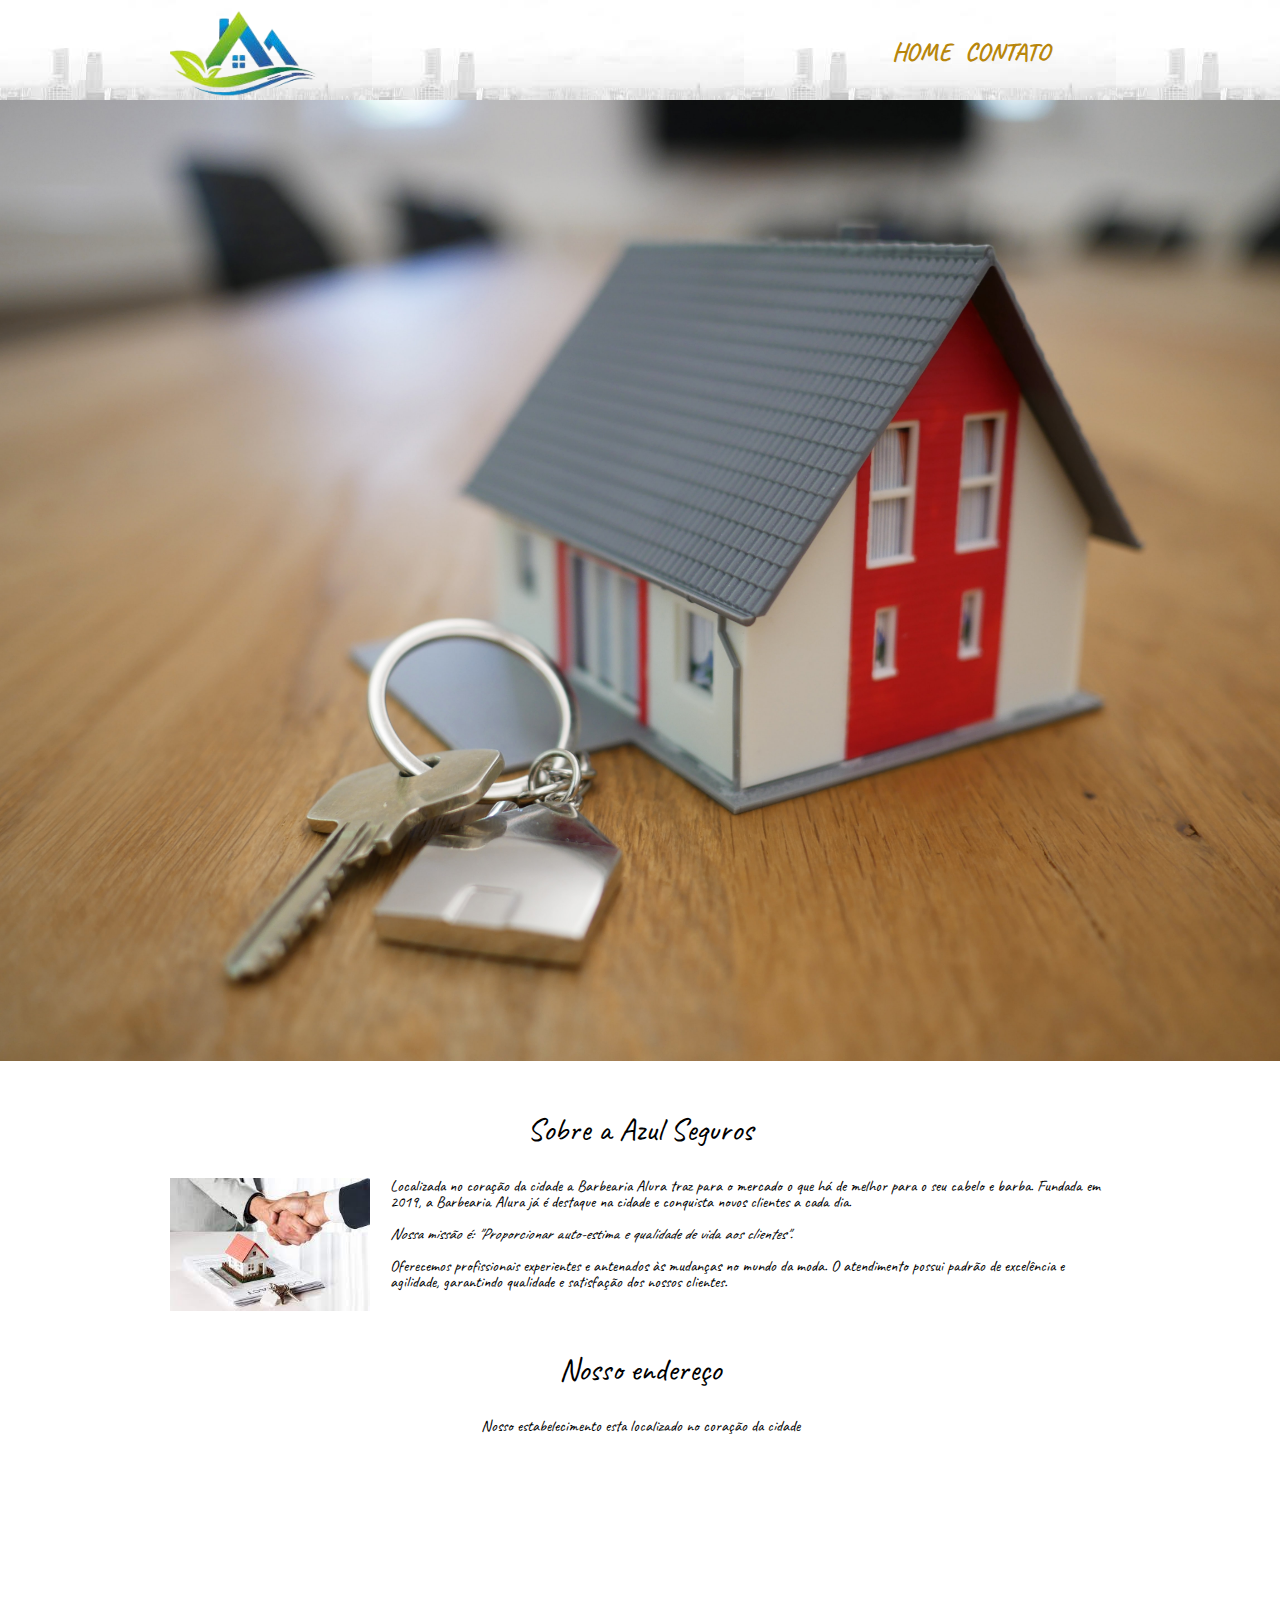
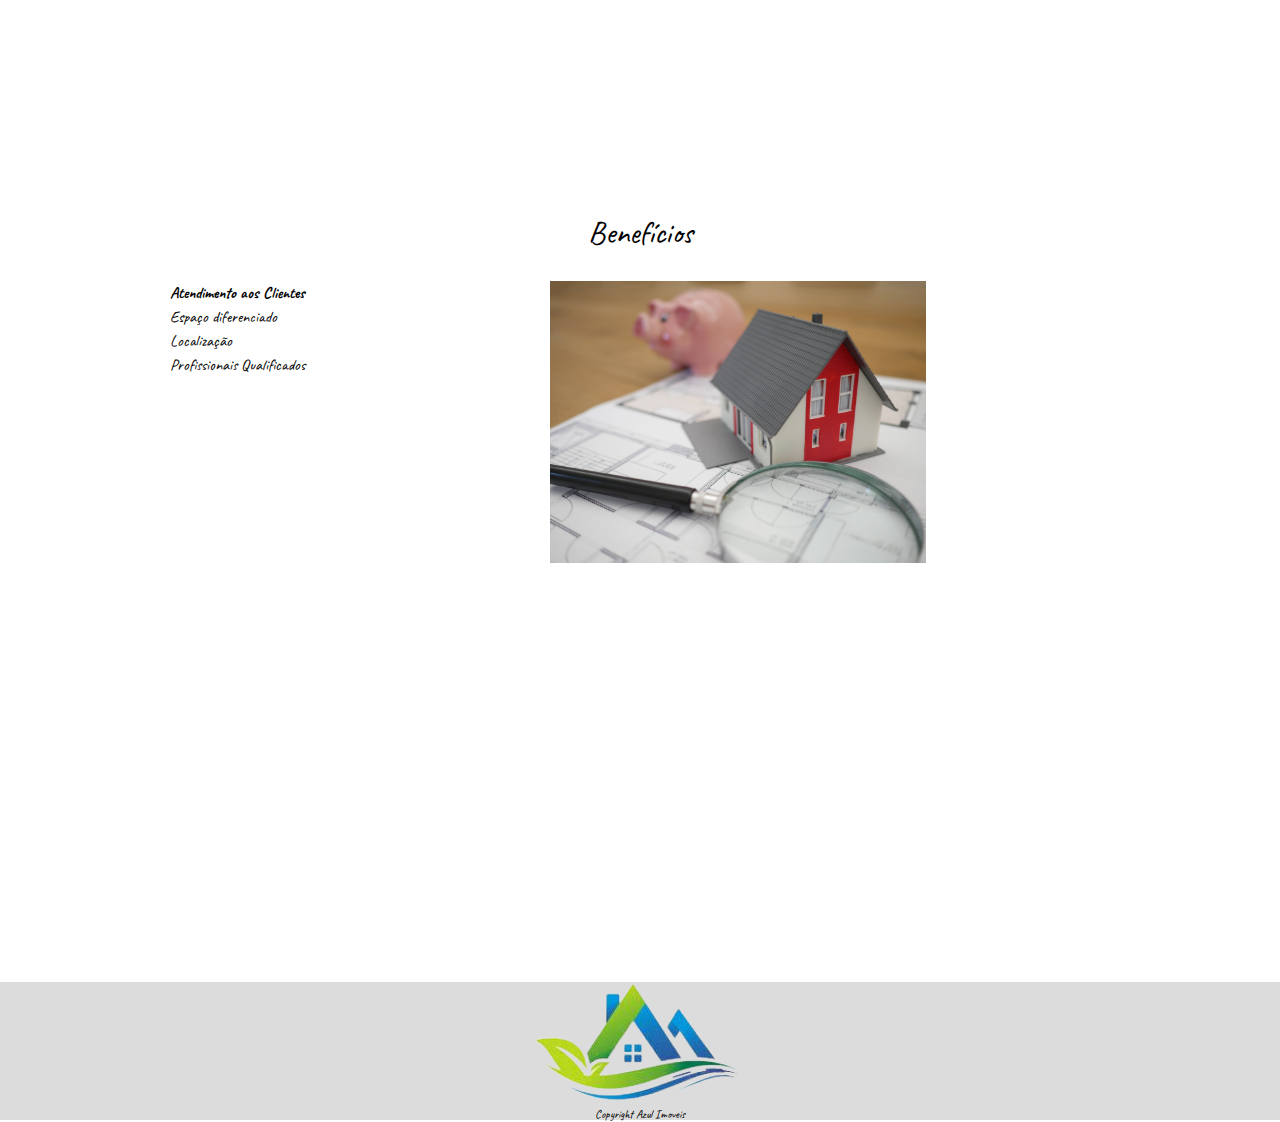
==== index.html @ c25e8ed3 "adicionado mapa e vídeo" ====
<!DOCTYPE html>
<html lang="pt-br">
	<head>
		<meta charset="UTF-8">
		<title>Azul imoveis</title>
		<link rel="stylesheet" href="reset.css">
		<link rel="stylesheet" href="style.css">
		<link href="https://fonts.googleapis.com/css2?family=Caveat&display=swap" rel="stylesheet">
	</head>

	<body>
		<div class="cabecalho">
			<header>
				<h1><img src="logo.png" class="logo"></h1>
					<nav class="navegacao">
						<ul>
							<li><a href="index.html">Home</a></li>
							<li><a href="contato.html">Contato</a></li>
						</ul>
					</nav>
				</div>
			</header>
		
			<img src="banner.jpg" class="banner">

		<main>
			

			<section class="principal">
				<h2 class="titulo-principal">Sobre a Azul Seguros</h2>

				<img src="imagem-reduzida.jfif" class="imagem-reduzida" alt="Imagem imobiliaria">
		 
				<p>Localizada no coração da cidade a <strong>Barbearia Alura</strong> traz para o mercado o que há de melhor para o seu cabelo e barba. Fundada em 2019, a Barbearia Alura já é destaque na cidade e conquista novos clientes a cada dia.</p>

				<p id="missao"><em>Nossa missão é: <strong>"Proporcionar auto-estima e qualidade de vida aos clientes"</strong>.</em></p>

				<p>Oferecemos profissionais experientes e antenados às mudanças no mundo da moda. O atendimento possui padrão de excelência e agilidade, garantindo qualidade e satisfação dos nossos clientes.</p>
			</section>

			<section class="mapa">
				<h3 class="titulo-principal">Nosso endereço</h3>
				<p>Nosso estabelecimento esta localizado no coração da cidade</p>

				<iframe src="https://www.google.com/maps/embed?pb=!1m18!1m12!1m3!1d14630.612010160463!2d-46.64708777803587!3d-23.544979733695357!2m3!1f0!2f0!3f0!3m2!1i1024!2i768!4f13.1!3m3!1m2!1s0x94ce5853d96a1441%3A0xebba5cad95ff31bb!2sZona%20Central%20de%20S%C3%A3o%20Paulo%20-%20Rep%C3%BAblica%2C%20S%C3%A3o%20Paulo%20-%20SP%2C%2001037-010!5e0!3m2!1spt-BR!2sbr!4v1652644640975!5m2!1spt-BR!2sbr" width="100%" height="300" style="border:0;" allowfullscreen="" loading="lazy" referrerpolicy="no-referrer-when-downgrade"></iframe>

			</section>

			<section class="beneficios">
				<h3 class="titulo-principal">Benefícios</h3>

				<div class="conteudo-beneficios"></div>
					<ul class="lista-beneficios">
						<li class="itens">Atendimento aos Clientes</li>
						<li class="itens">Espaço diferenciado</li>
						<li class="itens">Localização</li>
						<li class="itens">Profissionais Qualificados</li>
					</ul>
					<img src="imagem-imob.jpg" class="imagem-imob">
				</div>


				<div class="video">
					<iframe width="560" height="315" src="https://www.youtube.com/embed/Dtd0bZUzxOg" title="YouTube video player" frameborder="0" allow="accelerometer; autoplay; clipboard-write; encrypted-media; gyroscope; picture-in-picture" allowfullscreen></iframe>
				<div>

			</section>
		</main>
		<footer>
			<img src="logo-rodape.png" class="logo-rodape">
			<p>Copyright Azul Imoveis</p>
		</footer>
	</body>
</html>
---- style.css ----
body{
	font-family: 'Caveat', cursive;
}

.cabecalho{
	background-image: url(fundo.jfif);
	height: 100px;
}

header{
position: relative;
width: 940px;
margin: 0 auto;
}


.logo{
	position: relative;
	top: 10px;
	width: 150px;
}

.navegacao{
	position: absolute;
	top: 40px;
	right: 50px;
}

.navegacao li{
	display: inline;

}

nav a{
	font-size: 25px;
	color: #B8860B;
	font-weight: bold;
	text-decoration: none;
	margin-right: 10px;
	text-transform: uppercase;
}

nav a:hover{
	color:#FF8C00;
	font-weight: bold;
}

main{
	position: relative;
	width: 940px;
	margin: 50px auto;
}



.lista-servicos{
	text-align: center;
}


.titulo-servicos{
	text-align: center;
	font-size: 18px;
	font-style: italic;
}



.imagens{
	width: 200px;
	height: 122px;

}

.lista-servicos li{
	display: inline-block;
	position: relative;
	right: 0px;
	text-align: center;
	margin-right: 20px;
	vertical-align: top;
	border: 2px solid #808080;
	padding: 50 20;
	border-radius: 10px;
}

.lista-servicos li:hover{
	border: 2.5px solid #B8860B	;
}

.logo-rodape{
	width: 60;
}

.formulario{
	display: block;
	margin: 10 0 10 0;
	width: 50%;
	padding: 10px;
}

form label, legend{
	display: block;
	font-size: 20px;
	margin: 0 0 10px;
}
.options{
	margin: 0 0 15px;
}

.enviar{
	margin-top: 15px;
	font-size: 20px;
	padding: 15px;
	background:#FFAF0F;
	color: white;
	border: none;
	border-radius: 10px;
	width: 35%;
	font-weight: bold;
	transition: 1s all;
}

.enviar:hover{
	background:#DB8E0A;;
	transform: scale(1.2);
}

footer{
	background:#DCDCDC;
	text-align: center;
	position: relative;
	top: 100;
}

footer p{
	font-size: 12px;
	
}

/* css index */
.banner{
	width: 100%;
}

.titulo-principal{
	text-align: center;
	font-size: 2em;
	margin: 0 0 1em;
	clear: left;
}

.principal p{
	margin: 0 0 1em;
}

principal strong{
	font-weight: bold;
}

.principal em{
	font-style: italic;
}

.imagem-imob{
	width: 40%;
}

.conteudo-beneficios{
	width: 640px;
	margin: 0 auto;
}

.lista-beneficios{
	width: 40%;
	display: inline-block;
	vertical-align: top;
}

.imagem-reduzida{
	width: 200px;
	float:left ;
	margin: 0 20px 20px 0;
}

.mapa{
	padding: 3em 0;
}

.mapa p{
	margin: 0 0 2em;
	text-align: center;
}

.video{
	width: 560px;
	margin: 3em auto;
}

.itens{
line-height:1.5em;
}

.itens:first-child{
	font-weight: bold;
}
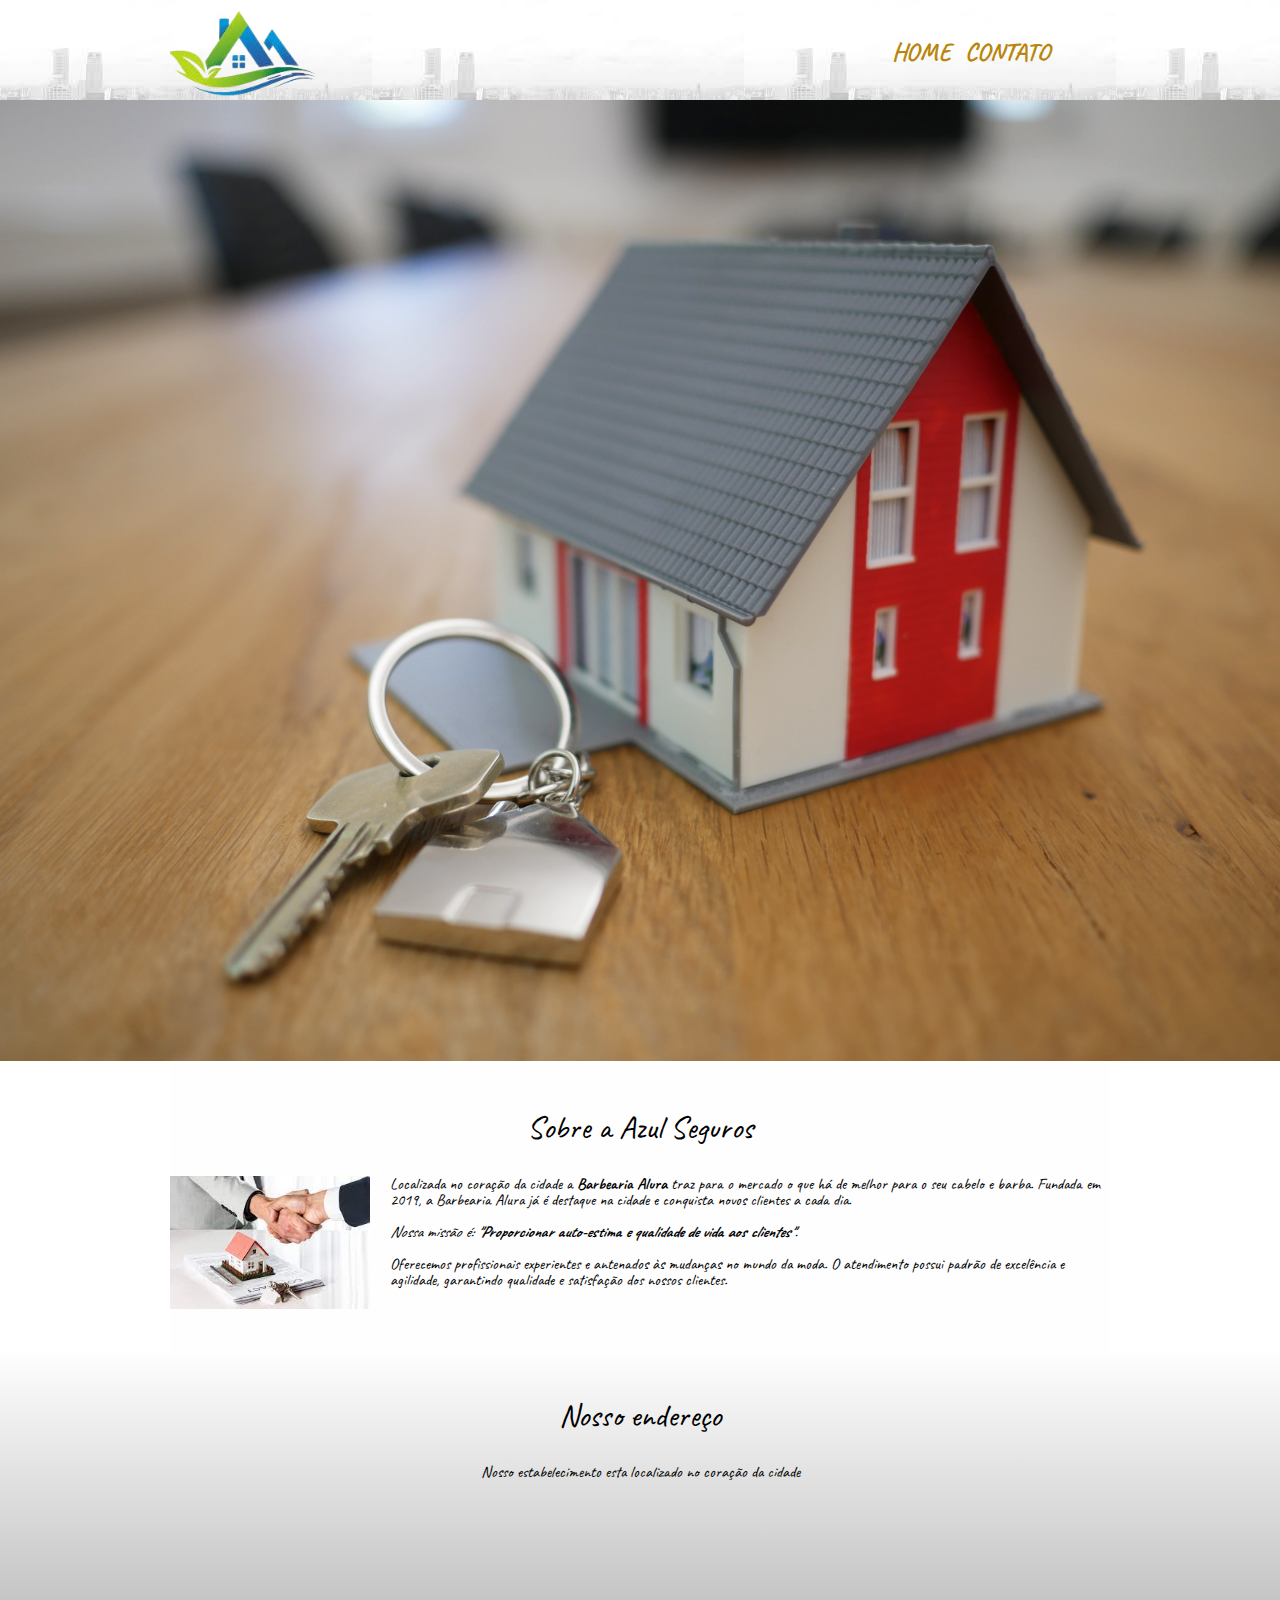
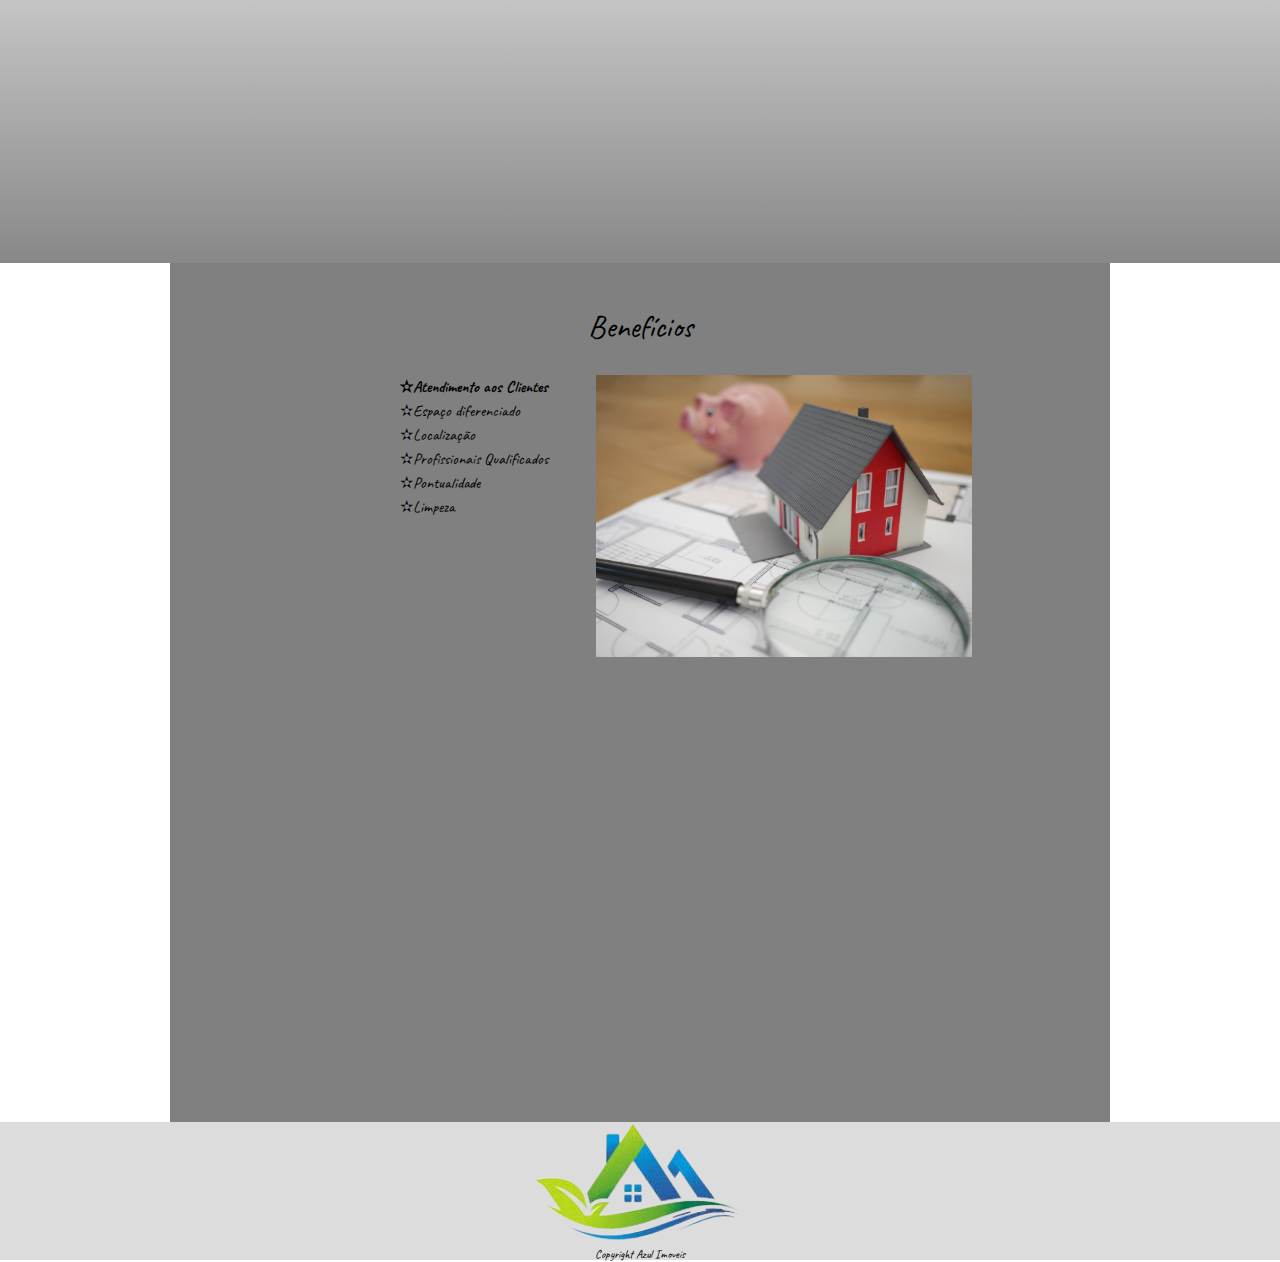
==== commit 0240f8c4: "marcadores na lista" ====
--- a/index.html
+++ b/index.html
@@ -41,8 +41,9 @@
 			<section class="mapa">
 				<h3 class="titulo-principal">Nosso endereço</h3>
 				<p>Nosso estabelecimento esta localizado no coração da cidade</p>
-
-				<iframe src="https://www.google.com/maps/embed?pb=!1m18!1m12!1m3!1d14630.612010160463!2d-46.64708777803587!3d-23.544979733695357!2m3!1f0!2f0!3f0!3m2!1i1024!2i768!4f13.1!3m3!1m2!1s0x94ce5853d96a1441%3A0xebba5cad95ff31bb!2sZona%20Central%20de%20S%C3%A3o%20Paulo%20-%20Rep%C3%BAblica%2C%20S%C3%A3o%20Paulo%20-%20SP%2C%2001037-010!5e0!3m2!1spt-BR!2sbr!4v1652644640975!5m2!1spt-BR!2sbr" width="100%" height="300" style="border:0;" allowfullscreen="" loading="lazy" referrerpolicy="no-referrer-when-downgrade"></iframe>
+				<div class="mapa-conteudo">
+					<iframe src="https://www.google.com/maps/embed?pb=!1m18!1m12!1m3!1d14630.612010160463!2d-46.64708777803587!3d-23.544979733695357!2m3!1f0!2f0!3f0!3m2!1i1024!2i768!4f13.1!3m3!1m2!1s0x94ce5853d96a1441%3A0xebba5cad95ff31bb!2sZona%20Central%20de%20S%C3%A3o%20Paulo%20-%20Rep%C3%BAblica%2C%20S%C3%A3o%20Paulo%20-%20SP%2C%2001037-010!5e0!3m2!1spt-BR!2sbr!4v1652644640975!5m2!1spt-BR!2sbr" width="100%" height="300" style="border:0;" allowfullscreen="" loading="lazy" referrerpolicy="no-referrer-when-downgrade"></iframe>
+				</div>
 
 			</section>
 
@@ -55,6 +56,8 @@
 						<li class="itens">Espaço diferenciado</li>
 						<li class="itens">Localização</li>
 						<li class="itens">Profissionais Qualificados</li>
+						<li class="itens">Pontualidade</li>
+						<li class="itens">Limpeza</li>
 					</ul>
 					<img src="imagem-imob.jpg" class="imagem-imob">
 				</div>
@@ -63,7 +66,6 @@
 				<div class="video">
 					<iframe width="560" height="315" src="https://www.youtube.com/embed/Dtd0bZUzxOg" title="YouTube video player" frameborder="0" allow="accelerometer; autoplay; clipboard-write; encrypted-media; gyroscope; picture-in-picture" allowfullscreen></iframe>
 				<div>
-
 			</section>
 		</main>
 		<footer>
--- a/style.css
+++ b/style.css
@@ -31,7 +31,7 @@
 
 }
 
-nav a{
+.navegacao a{
 	font-size: 25px;
 	color: #B8860B;
 	font-weight: bold;
@@ -40,15 +40,13 @@
 	text-transform: uppercase;
 }
 
-nav a:hover{
+.navegacao a:hover{
 	color:#FF8C00;
 	font-weight: bold;
 }
 
 main{
-	position: relative;
-	width: 940px;
-	margin: 50px auto;
+	
 }
 
 
@@ -104,6 +102,8 @@
 	font-size: 20px;
 	margin: 0 0 10px;
 }
+
+
 .options{
 	margin: 0 0 15px;
 }
@@ -150,11 +150,20 @@
 	clear: left;
 }
 
+.principal{
+	padding: 3em 0;
+	background: #FEFEFE;
+	width: 940px;
+	margin: 0px auto;
+}
+
+
+
 .principal p{
 	margin: 0 0 1em;
 }
 
-principal strong{
+.principal strong{
 	font-weight: bold;
 }
 
@@ -164,6 +173,8 @@
 
 .imagem-imob{
 	width: 40%;
+	position: relative;
+	left: 140px;
 }
 
 .conteudo-beneficios{
@@ -171,9 +182,18 @@
 	margin: 0 auto;
 }
 
+.beneficios{
+	padding: 3em 0;
+	background:#808080;
+	width: 940px;
+	margin: 0px auto; 
+}
+
 .lista-beneficios{
-	width: 40%;
+	width: 30%;
 	display: inline-block;
+	position: relative;
+	left: 230px;
 	vertical-align: top;
 }
 
@@ -185,6 +205,12 @@
 
 .mapa{
 	padding: 3em 0;
+	background: linear-gradient(#FEFEFE, #888888);
+}
+
+.mapa-conteudo{
+	width: 940px;
+	margin: 0 auto;
 }
 
 .mapa p{
@@ -201,6 +227,10 @@
 line-height:1.5em;
 }
 
+.itens:before{
+	content: "✫";
+}
+
 .itens:first-child{
 	font-weight: bold;
 }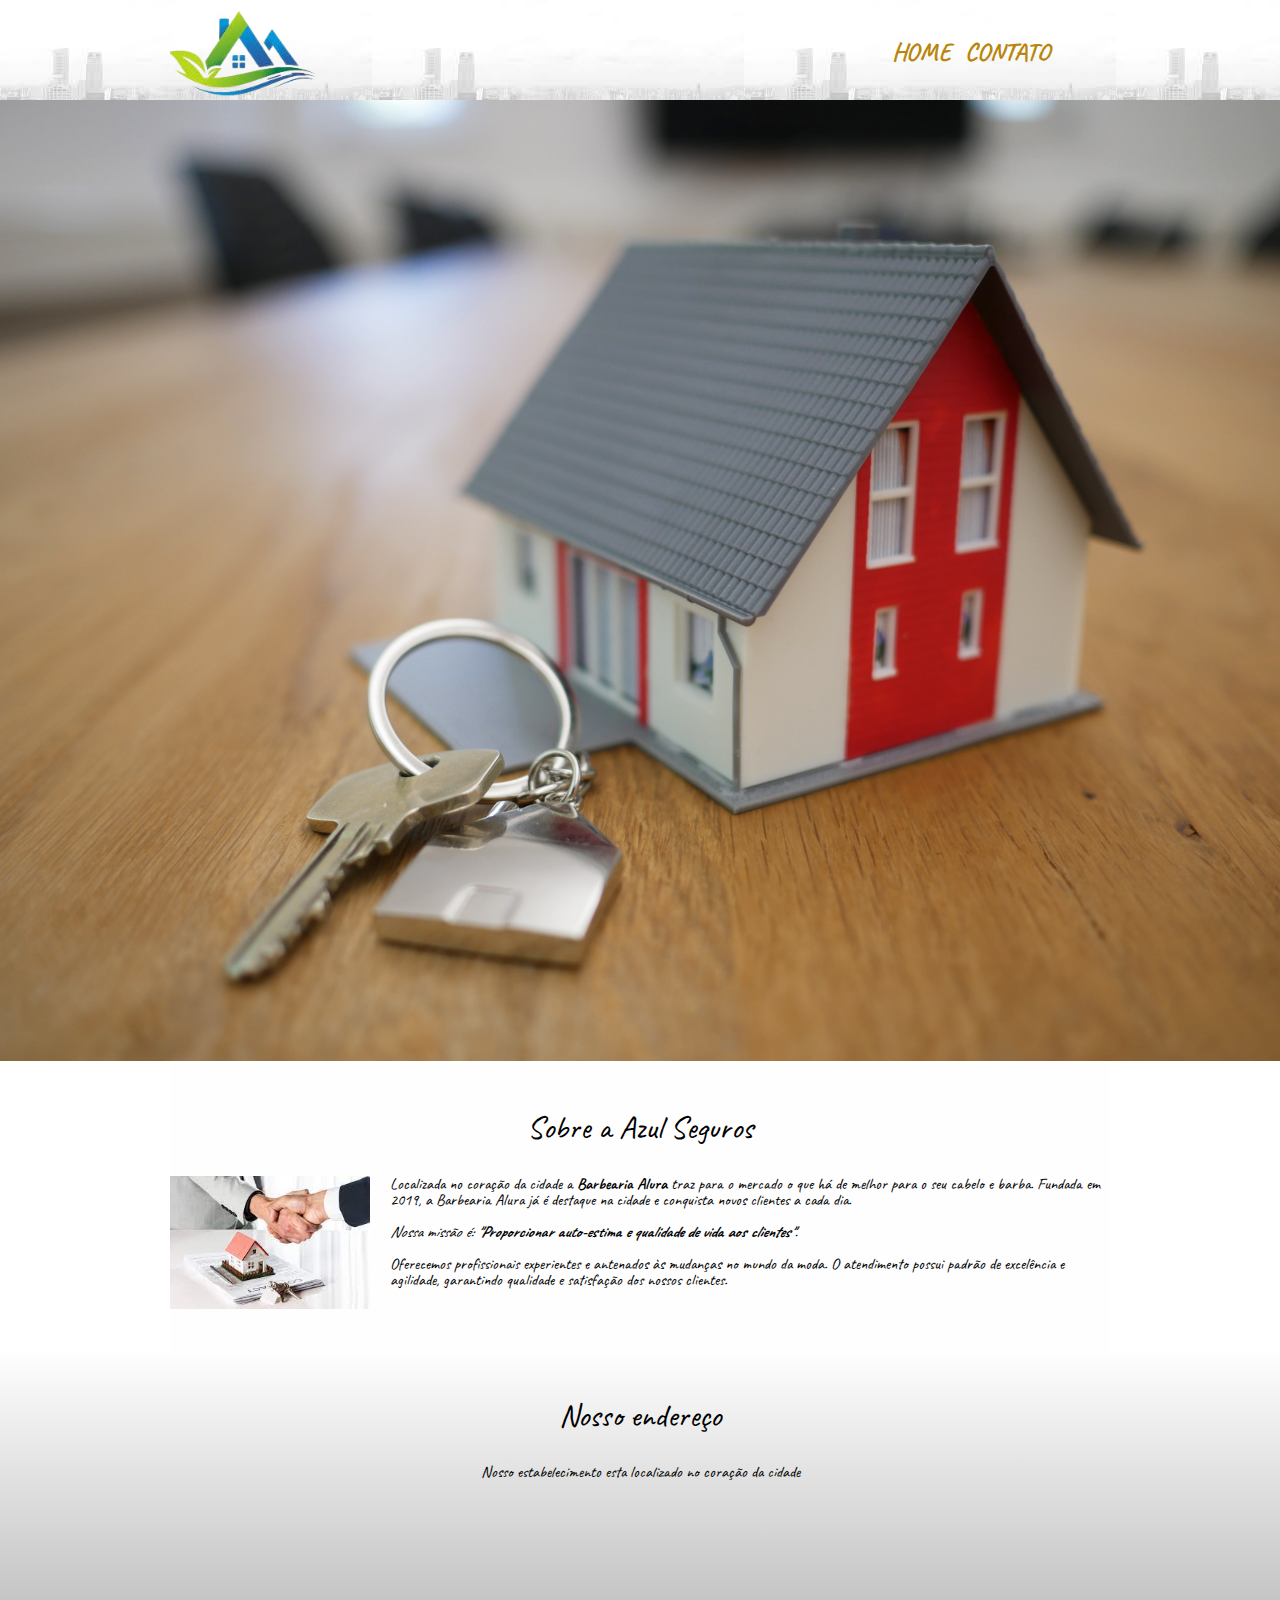
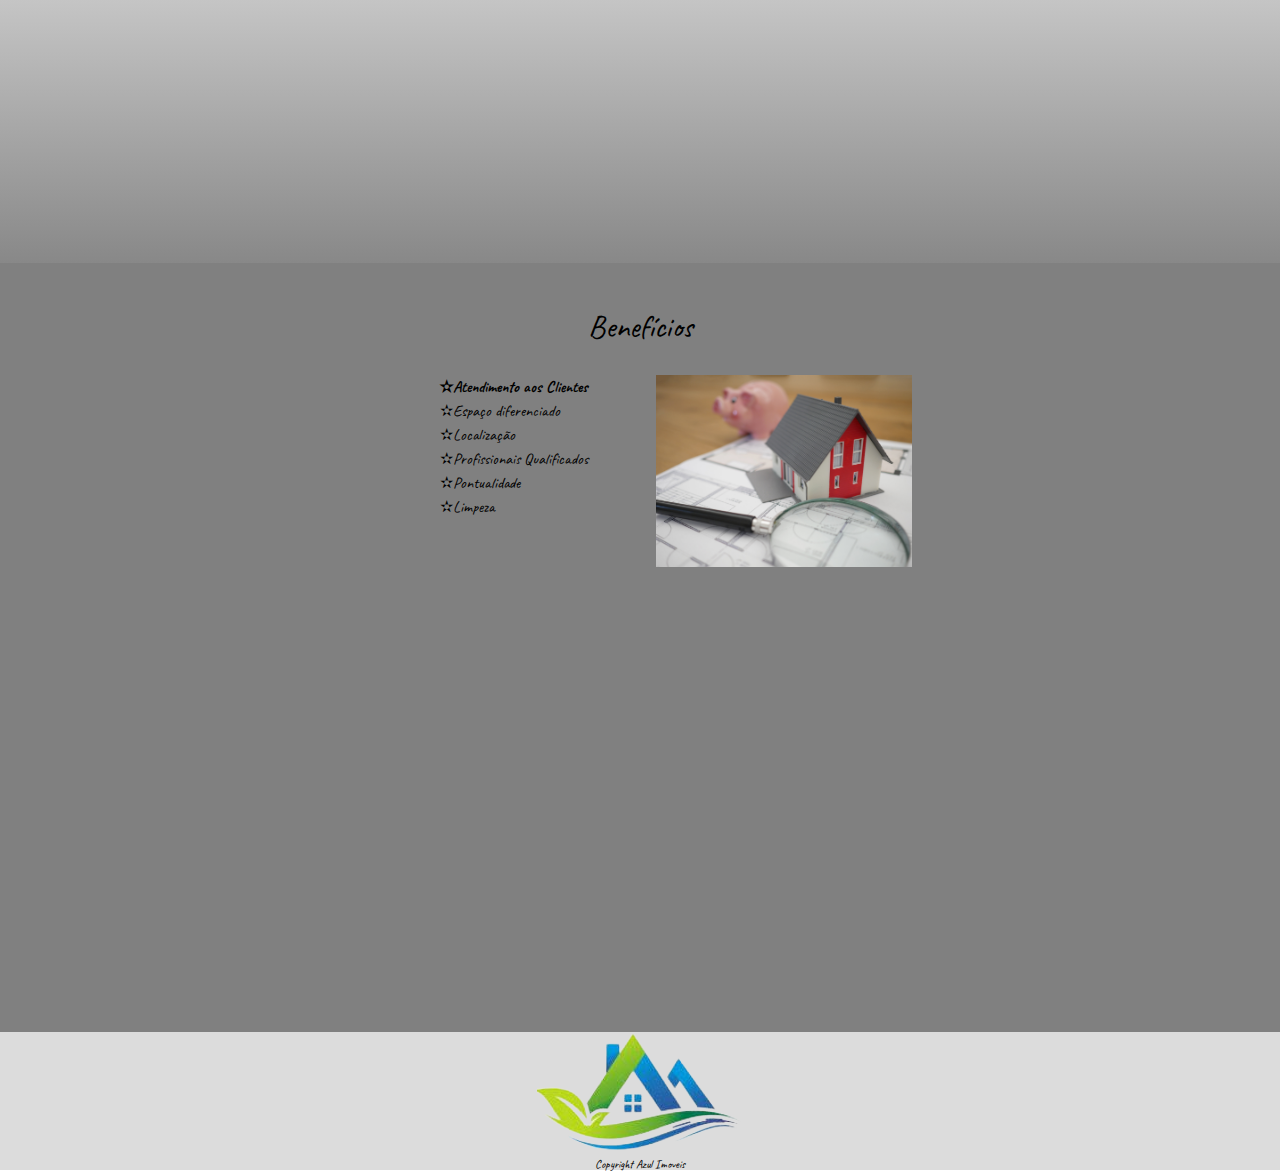
==== commit 386ca1e4: "ajustando cor da lista" ====
--- a/index.html
+++ b/index.html
@@ -50,7 +50,7 @@
 			<section class="beneficios">
 				<h3 class="titulo-principal">Benefícios</h3>
 
-				<div class="conteudo-beneficios"></div>
+				<div class="conteudo-beneficios">
 					<ul class="lista-beneficios">
 						<li class="itens">Atendimento aos Clientes</li>
 						<li class="itens">Espaço diferenciado</li>
--- a/style.css
+++ b/style.css
@@ -185,15 +185,14 @@
 .beneficios{
 	padding: 3em 0;
 	background:#808080;
-	width: 940px;
-	margin: 0px auto; 
+	
 }
 
 .lista-beneficios{
 	width: 30%;
 	display: inline-block;
 	position: relative;
-	left: 230px;
+	left: 120px;
 	vertical-align: top;
 }
 
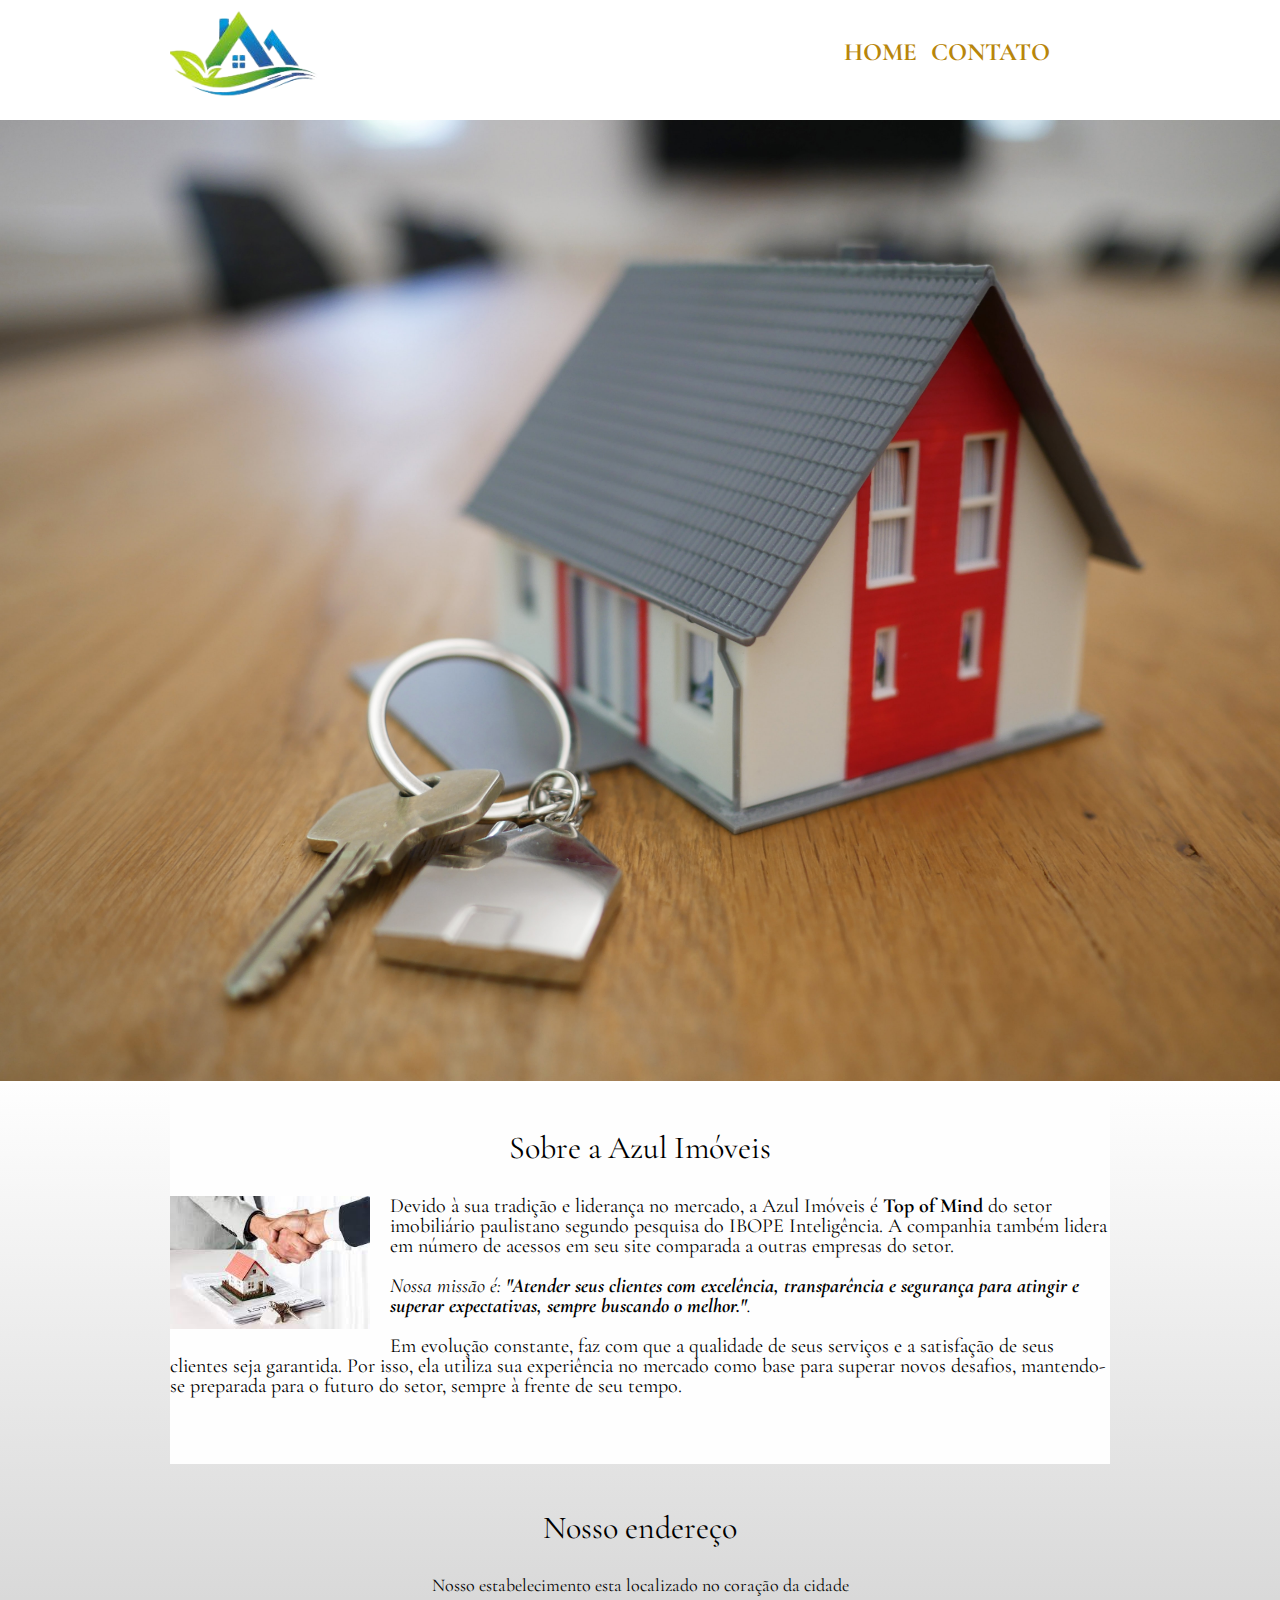
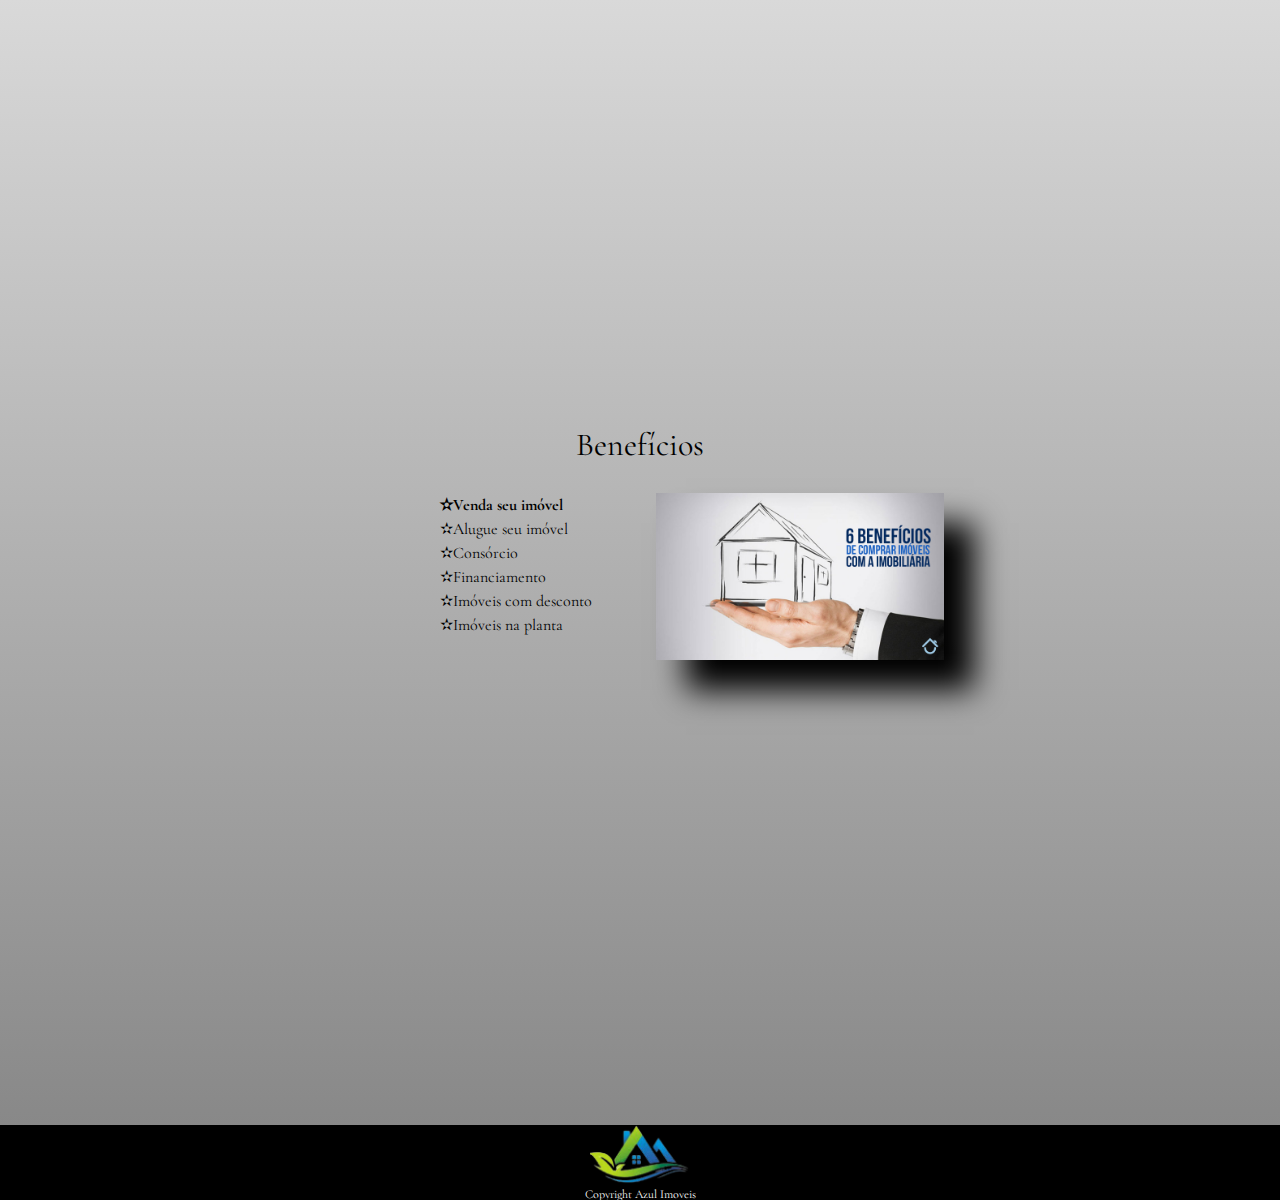
==== commit 63fd4874: "Adaptando HTML para mobile" ====
--- a/index.html
+++ b/index.html
@@ -2,14 +2,15 @@
 <html lang="pt-br">
 	<head>
 		<meta charset="UTF-8">
+		<meta name="viewport" content="width=device-width">
 		<title>Azul imoveis</title>
 		<link rel="stylesheet" href="reset.css">
 		<link rel="stylesheet" href="style.css">
-		<link href="https://fonts.googleapis.com/css2?family=Caveat&display=swap" rel="stylesheet">
+		<link href="https://fonts.googleapis.com/css2?family=Cormorant+Garamond:ital,wght@1,300&display=swap" rel="stylesheet">
 	</head>
 
 	<body>
-		<div class="cabecalho">
+		<div class="cabecalho-home">
 			<header>
 				<h1><img src="logo.png" class="logo"></h1>
 					<nav class="navegacao">
@@ -27,15 +28,15 @@
 			
 
 			<section class="principal">
-				<h2 class="titulo-principal">Sobre a Azul Seguros</h2>
+				<h2 class="titulo-principal">Sobre a Azul Imóveis</h2>
 
 				<img src="imagem-reduzida.jfif" class="imagem-reduzida" alt="Imagem imobiliaria">
 		 
-				<p>Localizada no coração da cidade a <strong>Barbearia Alura</strong> traz para o mercado o que há de melhor para o seu cabelo e barba. Fundada em 2019, a Barbearia Alura já é destaque na cidade e conquista novos clientes a cada dia.</p>
+				<p>Devido à sua tradição e liderança no mercado, a Azul Imóveis é <strong>Top of Mind</strong> do setor imobiliário paulistano segundo pesquisa do IBOPE Inteligência. A companhia também lidera em número de acessos em seu site comparada a outras empresas do setor.</p>
 
-				<p id="missao"><em>Nossa missão é: <strong>"Proporcionar auto-estima e qualidade de vida aos clientes"</strong>.</em></p>
+				<p id="missao"><em>Nossa missão é: <strong>"Atender seus clientes com excelência, transparência e segurança para atingir e superar expectativas, sempre buscando o melhor."</strong>.</em></p>
 
-				<p>Oferecemos profissionais experientes e antenados às mudanças no mundo da moda. O atendimento possui padrão de excelência e agilidade, garantindo qualidade e satisfação dos nossos clientes.</p>
+				<p>Em evolução constante, faz com que a qualidade de seus serviços e a satisfação de seus clientes seja garantida. Por isso, ela utiliza sua experiência no mercado como base para superar novos desafios, mantendo-se preparada para o futuro do setor, sempre à frente de seu tempo.</p>
 			</section>
 
 			<section class="mapa">
@@ -52,19 +53,19 @@
 
 				<div class="conteudo-beneficios">
 					<ul class="lista-beneficios">
-						<li class="itens">Atendimento aos Clientes</li>
-						<li class="itens">Espaço diferenciado</li>
-						<li class="itens">Localização</li>
-						<li class="itens">Profissionais Qualificados</li>
-						<li class="itens">Pontualidade</li>
-						<li class="itens">Limpeza</li>
+						<li class="itens">Venda seu imóvel</li>
+						<li class="itens">Alugue seu imóvel</li>
+						<li class="itens">Consórcio</li>
+						<li class="itens">Financiamento</li>
+						<li class="itens">Imóveis com desconto</li>
+						<li class="itens">Imóveis na planta</li>
 					</ul>
 					<img src="imagem-imob.jpg" class="imagem-imob">
 				</div>
 
 
 				<div class="video">
-					<iframe width="560" height="315" src="https://www.youtube.com/embed/Dtd0bZUzxOg" title="YouTube video player" frameborder="0" allow="accelerometer; autoplay; clipboard-write; encrypted-media; gyroscope; picture-in-picture" allowfullscreen></iframe>
+					<iframe width="100%" height="315" src="https://www.youtube.com/embed/Dtd0bZUzxOg" title="YouTube video player" frameborder="0" allow="accelerometer; autoplay; clipboard-write; encrypted-media; gyroscope; picture-in-picture" allowfullscreen></iframe>
 				<div>
 			</section>
 		</main>
--- a/style.css
+++ b/style.css
@@ -1,10 +1,15 @@
 body{
-	font-family: 'Caveat', cursive;
+	font-family: 'Cormorant Garamond', serif;
 }
 
 .cabecalho{
 	background-image: url(fundo.jfif);
 	height: 100px;
+}
+
+.cabecalho-home{
+	background: ;
+	height: 120px;
 }
 
 header{
@@ -46,7 +51,7 @@
 }
 
 main{
-	
+	background: linear-gradient(#FEFEFE, #888888);
 }
 
 
@@ -87,7 +92,7 @@
 }
 
 .logo-rodape{
-	width: 60;
+	width: 100px;
 }
 
 .formulario{
@@ -127,7 +132,7 @@
 }
 
 footer{
-	background:#DCDCDC;
+	background:#000000;
 	text-align: center;
 	position: relative;
 	top: 100;
@@ -135,6 +140,7 @@
 
 footer p{
 	font-size: 12px;
+	color: white;
 	
 }
 
@@ -160,6 +166,7 @@
 
 
 .principal p{
+	font-size: 20px;
 	margin: 0 0 1em;
 }
 
@@ -172,10 +179,19 @@
 }
 
 .imagem-imob{
-	width: 40%;
+	width: 45%;
 	position: relative;
 	left: 140px;
-}
+	opacity: 1;
+	transition: 400ms;
+	box-shadow: 30px 30px 30px 0 #000000;
+}
+
+.imagem-imob:hover{
+opacity: 0.5;
+
+}
+
 
 .conteudo-beneficios{
 	width: 640px;
@@ -184,7 +200,7 @@
 
 .beneficios{
 	padding: 3em 0;
-	background:#808080;
+	
 	
 }
 
@@ -204,7 +220,7 @@
 
 .mapa{
 	padding: 3em 0;
-	background: linear-gradient(#FEFEFE, #888888);
+	
 }
 
 .mapa-conteudo{
@@ -213,6 +229,7 @@
 }
 
 .mapa p{
+	font-size: 18px;
 	margin: 0 0 2em;
 	text-align: center;
 }
@@ -232,4 +249,5 @@
 
 .itens:first-child{
 	font-weight: bold;
-}+}
+
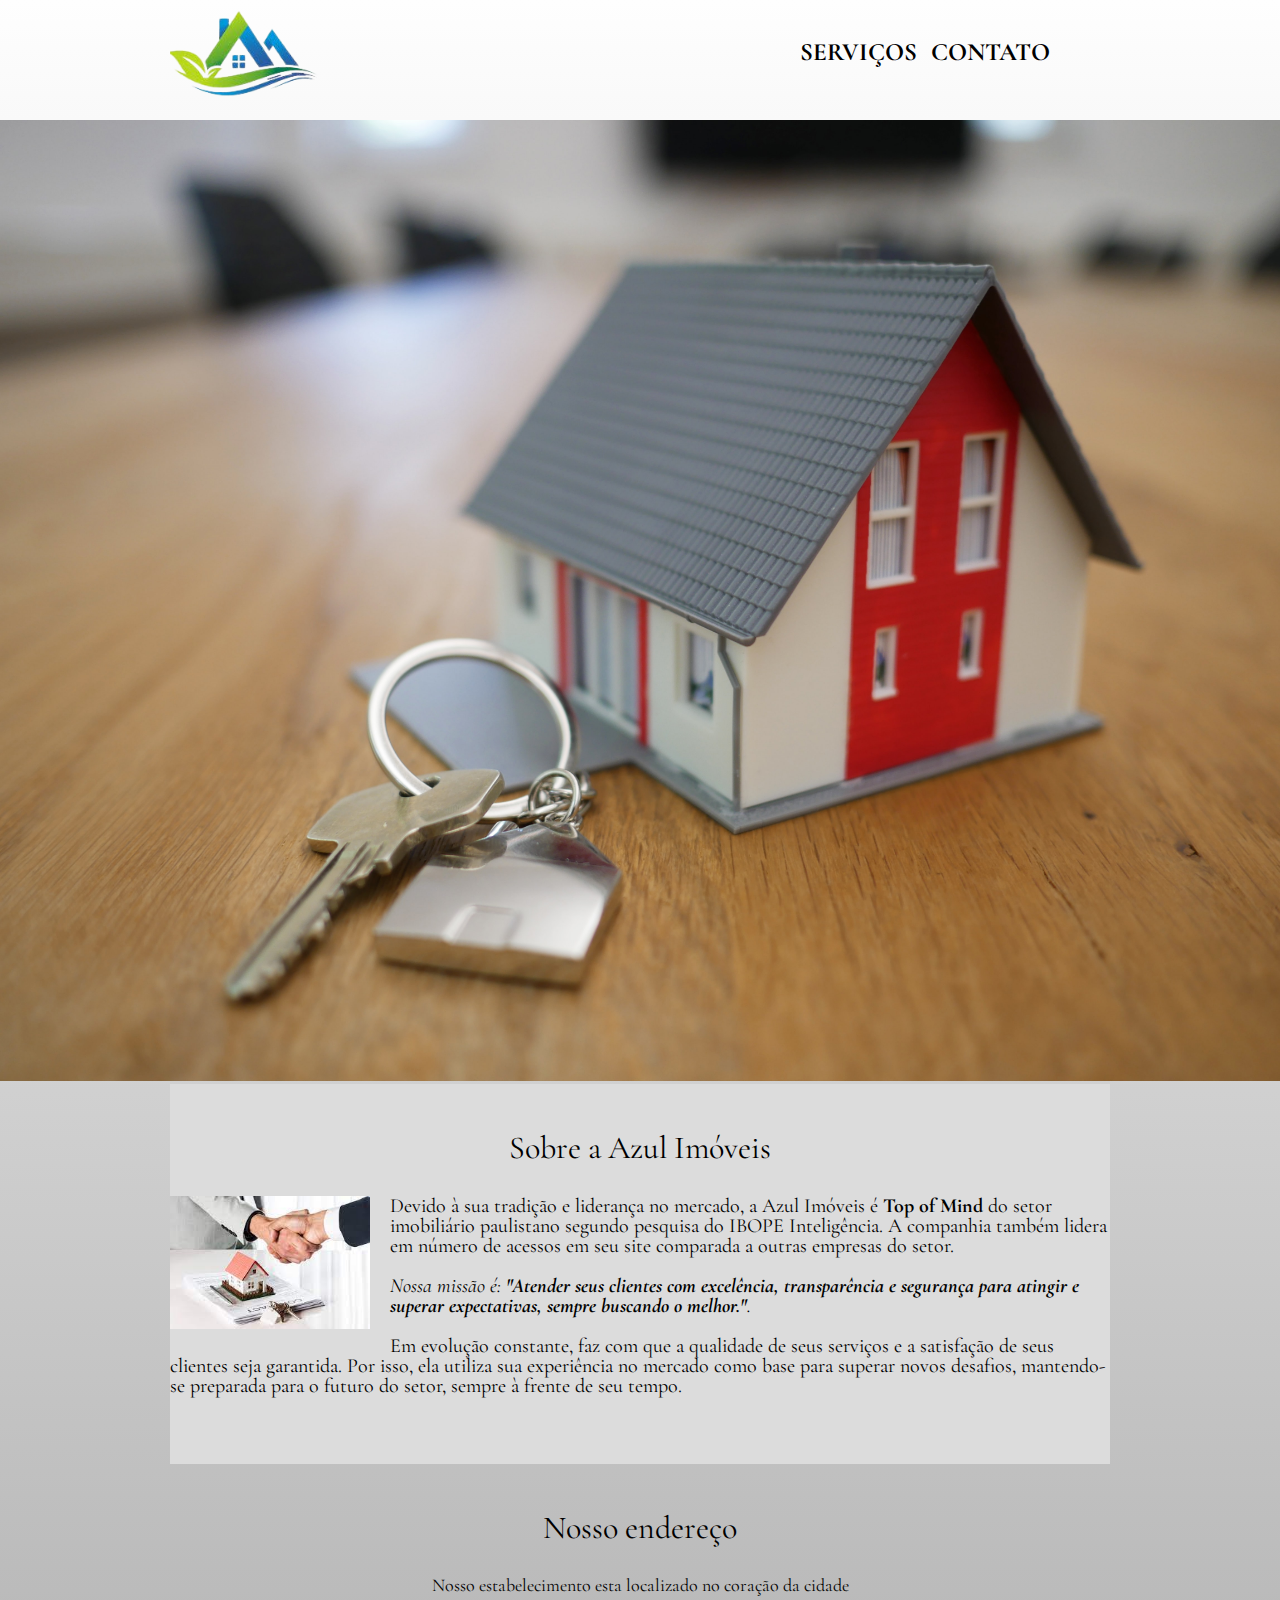
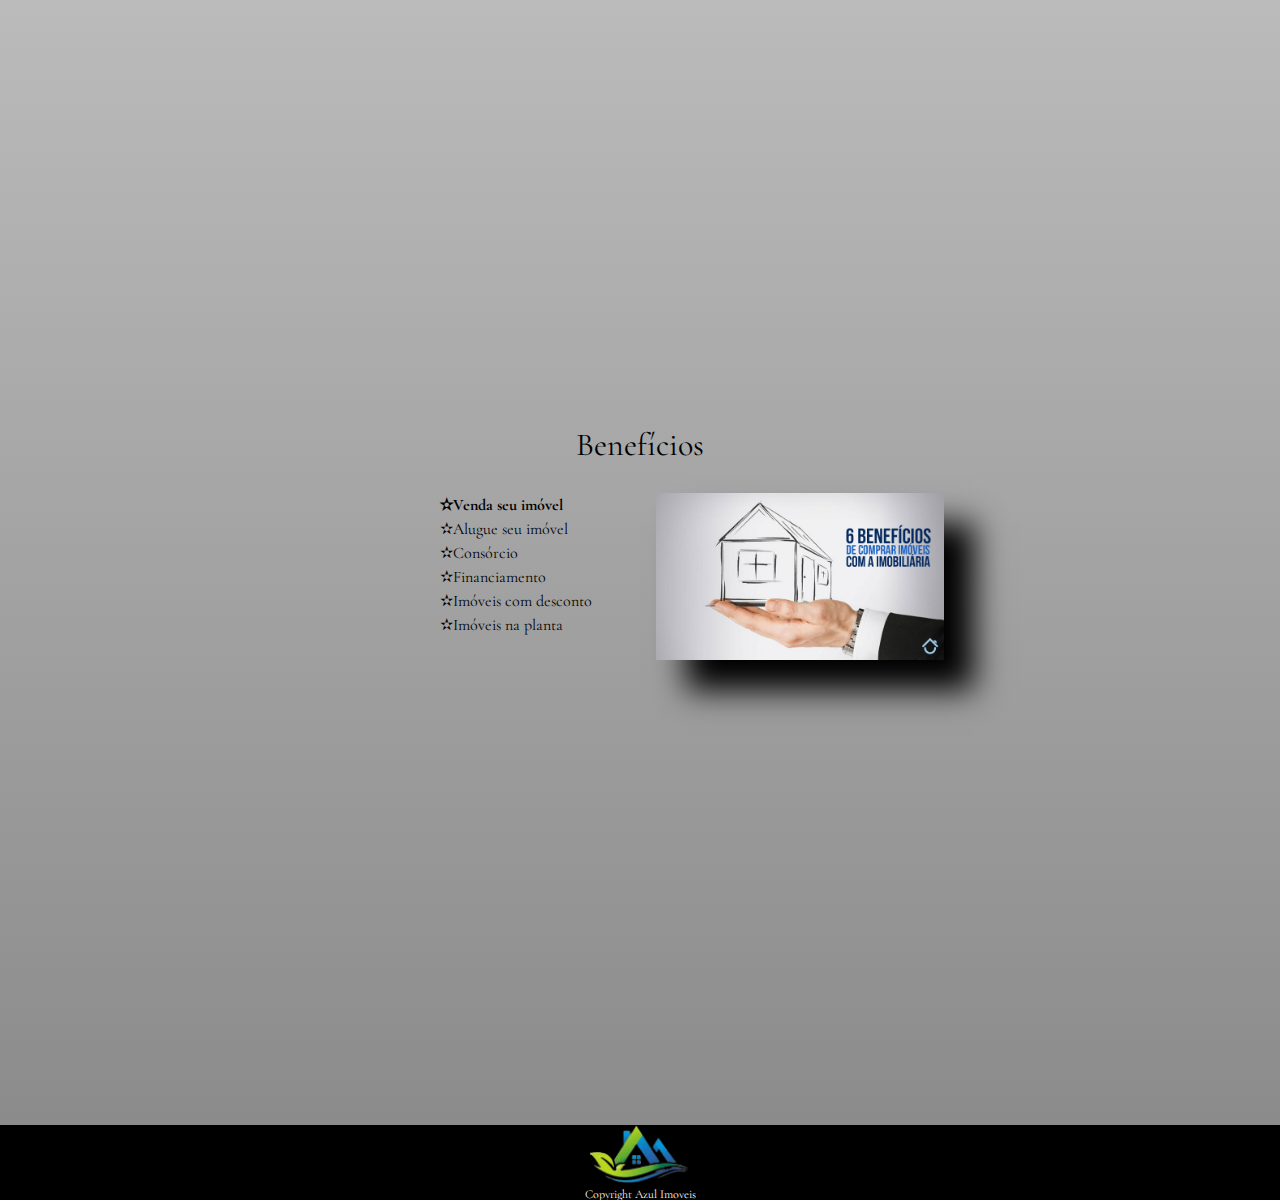
==== commit a610ffb5: "Ajuste fontes página serviços" ====
--- a/index.html
+++ b/index.html
@@ -15,7 +15,7 @@
 				<h1><img src="logo.png" class="logo"></h1>
 					<nav class="navegacao">
 						<ul>
-							<li><a href="index.html">Home</a></li>
+							<li><a href="servicos.html">Serviços</a></li>
 							<li><a href="contato.html">Contato</a></li>
 						</ul>
 					</nav>
--- a/style.css
+++ b/style.css
@@ -1,11 +1,8 @@
 body{
 	font-family: 'Cormorant Garamond', serif;
-}
-
-.cabecalho{
-	background-image: url(fundo.jfif);
-	height: 100px;
-}
+	background: linear-gradient(#FEFEFE, #888888);
+}
+
 
 .cabecalho-home{
 	background: ;
@@ -33,12 +30,11 @@
 
 .navegacao li{
 	display: inline;
-
 }
 
 .navegacao a{
 	font-size: 25px;
-	color: #B8860B;
+	color: #000000;
 	font-weight: bold;
 	text-decoration: none;
 	margin-right: 10px;
@@ -46,25 +42,22 @@
 }
 
 .navegacao a:hover{
-	color:#FF8C00;
-	font-weight: bold;
-}
-
-main{
-	background: linear-gradient(#FEFEFE, #888888);
-}
-
+	color:#03347A;
+	font-weight: bold;
+}
 
 
 .lista-servicos{
 	text-align: center;
+	margin: 50px 0;
 }
 
 
 .titulo-servicos{
 	text-align: center;
-	font-size: 18px;
-	font-style: italic;
+	font-size: 22px;
+	font-weight: bold;
+	margin: 0 0 10px 0;
 }
 
 
@@ -158,7 +151,7 @@
 
 .principal{
 	padding: 3em 0;
-	background: #FEFEFE;
+	background: #DCDCDC;
 	width: 940px;
 	margin: 0px auto;
 }
@@ -251,3 +244,22 @@
 	font-weight: bold;
 }
 
+@media screen and (max-width:480px){
+
+	.cabecalho-home, .beneficios, .mapa, .video, .principal{
+		width: auto;
+	}
+
+	h1{
+		text-align: center;
+	}
+
+	nav{
+		position: static;
+	}
+
+	.beneficios, .imagem-imob{
+		width: 100%;
+	}
+}
+
